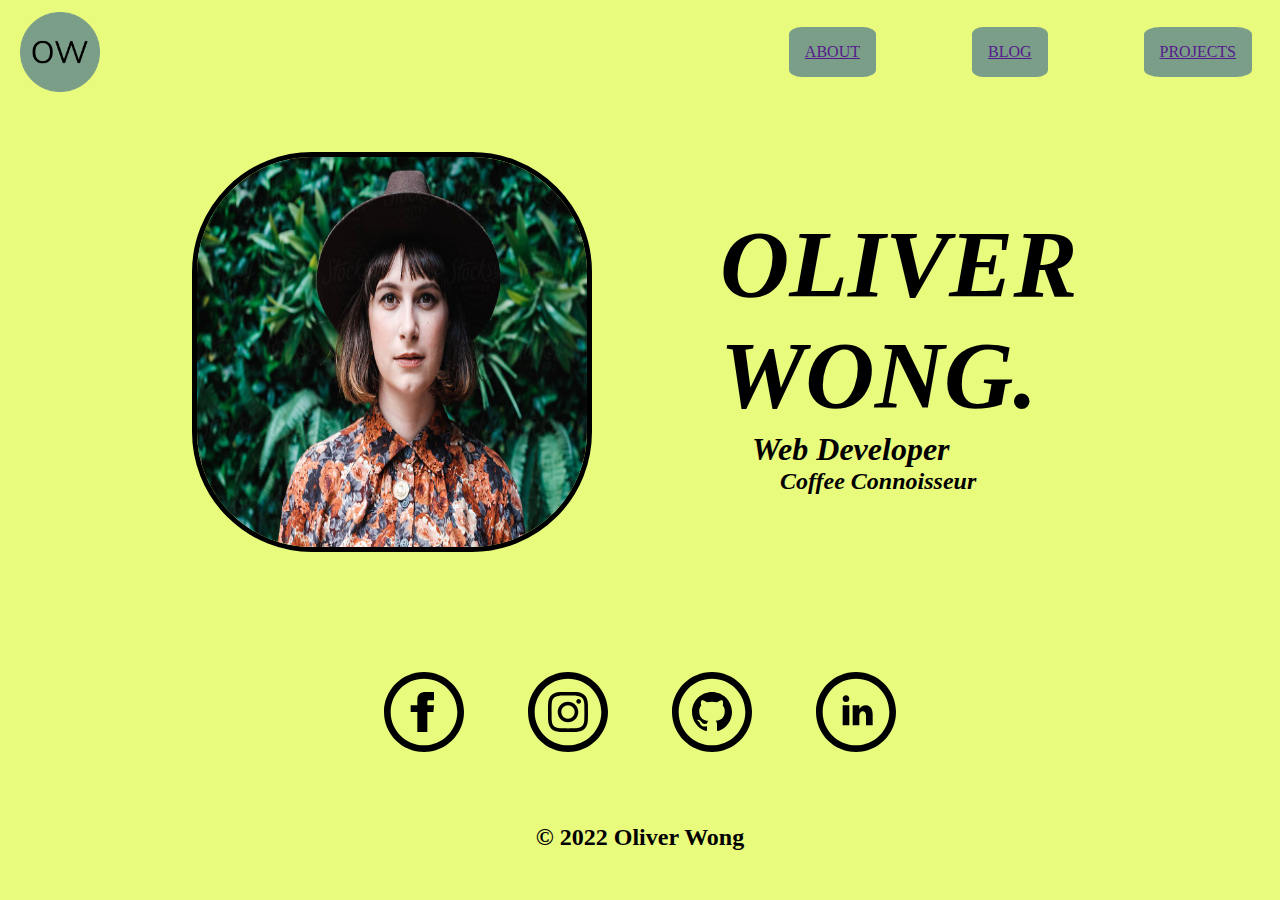
==== index.html @ 7cad3f9d "Initial Commit" ====
<!DOCTYPE html>
<html lang="en">
<head>
    <meta charset="UTF-8">
    <meta http-equiv="X-UA-Compatible" content="IE=edge">
    <meta name="viewport" content="width=device-width, initial-scale=1.0">
    <title>Oliver Wong</title>
    <link rel="stylesheet" href="./styling/style.css">
    
</head>
<body>
    <header class="header-nav">
        <div class="logocircle">
            <a href="#">
                <img class="logocircle" src="./images/logo.png" alt="logocircle">
            </a>
        </div>
        <nav class="nav">
            <ul id="navbar">
                <li>
                    <a href="">ABOUT</a>
                </li>
                <li>
                    <a href="">BLOG</a>
                </li>
                <li>
                    <a href="">PROJECTS</a>
                </li>
            </ul>
        </nav>
    </header>
    <main class="home-content">
        <img id="triangle-photo" src="./images/demo-portrait.jpg" alt="triangle-portrait"></img>
        <div class="titles">
            <h1>OLIVER WONG.</h1>
            <h2>Web Developer</h2>
            <h3>Coffee Connoisseur</h3>
        </div>
    </main>
    <nav class="social-links">
        <a href="https://facebook.com" target="_blank">
            <img src="/images/facebook.svg" alt="fb-logo">
        </a>
        <a href="https://instagram.com" target="_blank">
            <img src="/images/instagram.svg" alt="insta-logo">
        </a>
        <a href="https://github.com" target="_blank">
            <img src="/images/github.svg" alt="github-logo">
        </a>
        <a href="https://au.linkedin.com" target="_blank">
            <img src="./images/linkedin.svg" alt="linkedin-logo">
        </a>
    </nav>
    </article>
    <footer>
        <h4 id="copyright">&copy; 2022 Oliver Wong</h4>
    </footer>
</body>
</html>
---- styling/style.css ----
:root {
    --main-bg-color: #e9fb7d;
    --logo-bg-color: #7b9e89;
  }

* {
    box-sizing: border-box;
    margin: 0;
    padding: 0;
    background-color: var(--main-bg-color);
}

.logocircle {
    height: 5em;
    width: 5em;
}

.header-nav {
    display: flex;
    justify-content: space-between;
    align-items: center;
    padding: 0.75rem 1.25rem;
}

.nav ul {
    display: flex;
    justify-content: space-between;
    padding: 0.5em;
    gap: 6rem;
    list-style: none;
}

#navbar li {
    font-size: 1rem;
    display: block;
    background: var(--logo-bg-color);
    border-radius: 15%;
    text-align: center;
    padding: 1rem;
}

#navbar li a {
    background: var(--logo-bg-color);
}

.home-content {
    display: flex;
    align-items: center;
    justify-content: center;
}
#triangle-photo {
    display: flex;
    margin: 3em 8em 3em 12em;
    border: solid black 5px;
    width: 25em;
    height: 25em;
    border-radius: 30%;
}

.titles {
    display: flex;
    flex-direction: column;
    font-size: 1.5rem;
    font-style: italic;
}

.titles {
    font-size: 3rem;
}

.titles h2 {
    text-indent: 1em;
    font-size: 2rem;
}

.titles h3 {
    text-indent: 2.5em;
    font-size: 1.5rem;
}

.social-links {
    display: flex;
    align-items: center;
    justify-content: center;
    margin: 2.5em;
}

.social-links a {
    display: flex;
    height: 5em;
    width: 5em;
    margin: 2em;
}

#copyright {
    display: flex;
    justify-content: center;
    font-size: 1.5rem;
}
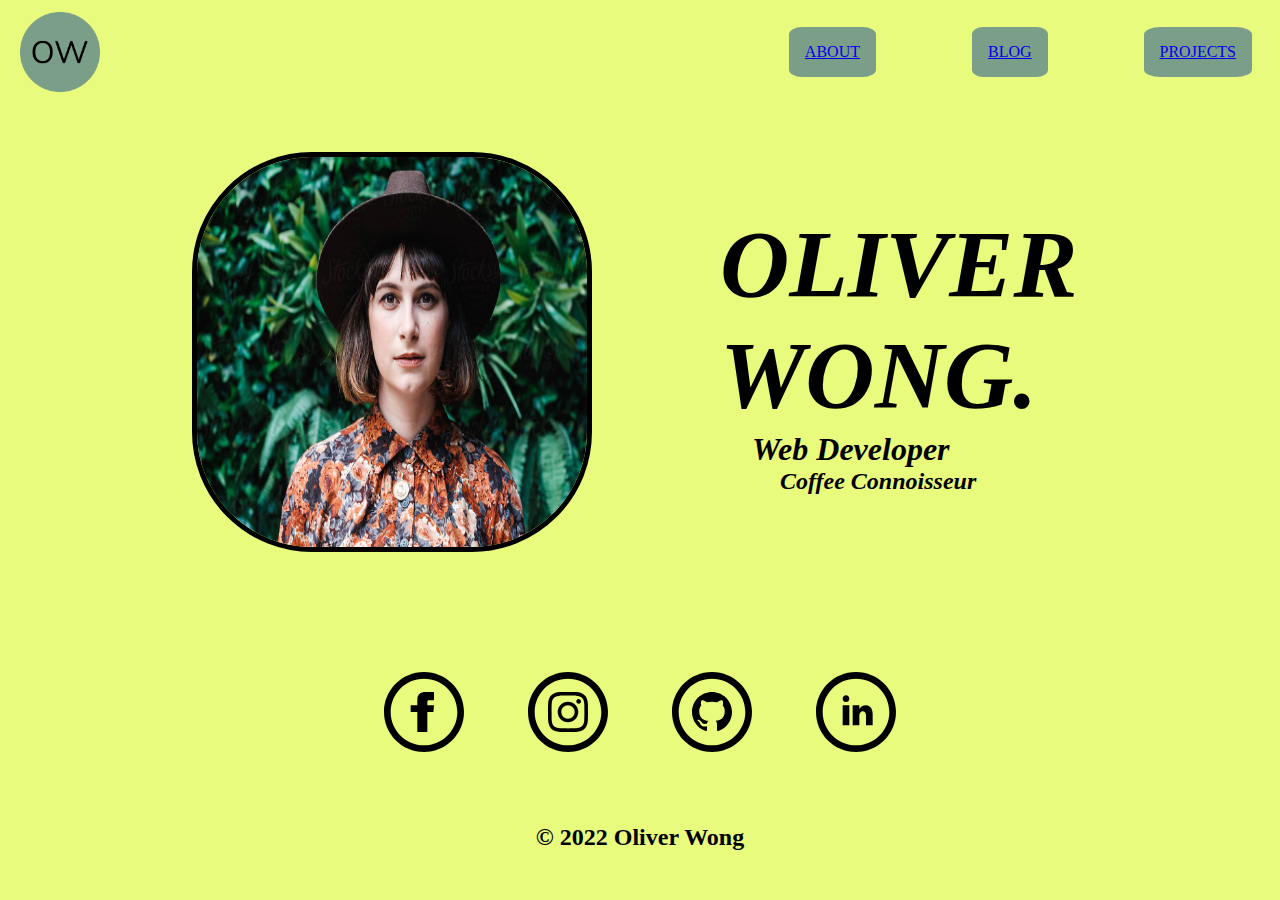
==== commit 047f8d21: "Add html links to nav bar" ====
--- a/index.html
+++ b/index.html
@@ -18,13 +18,13 @@
         <nav class="nav">
             <ul id="navbar">
                 <li>
-                    <a href="">ABOUT</a>
+                    <a href="./html/about.html">ABOUT</a>
                 </li>
                 <li>
-                    <a href="">BLOG</a>
+                    <a href="./html/blog.html">BLOG</a>
                 </li>
                 <li>
-                    <a href="">PROJECTS</a>
+                    <a href="./html/projects.html">PROJECTS</a>
                 </li>
             </ul>
         </nav>
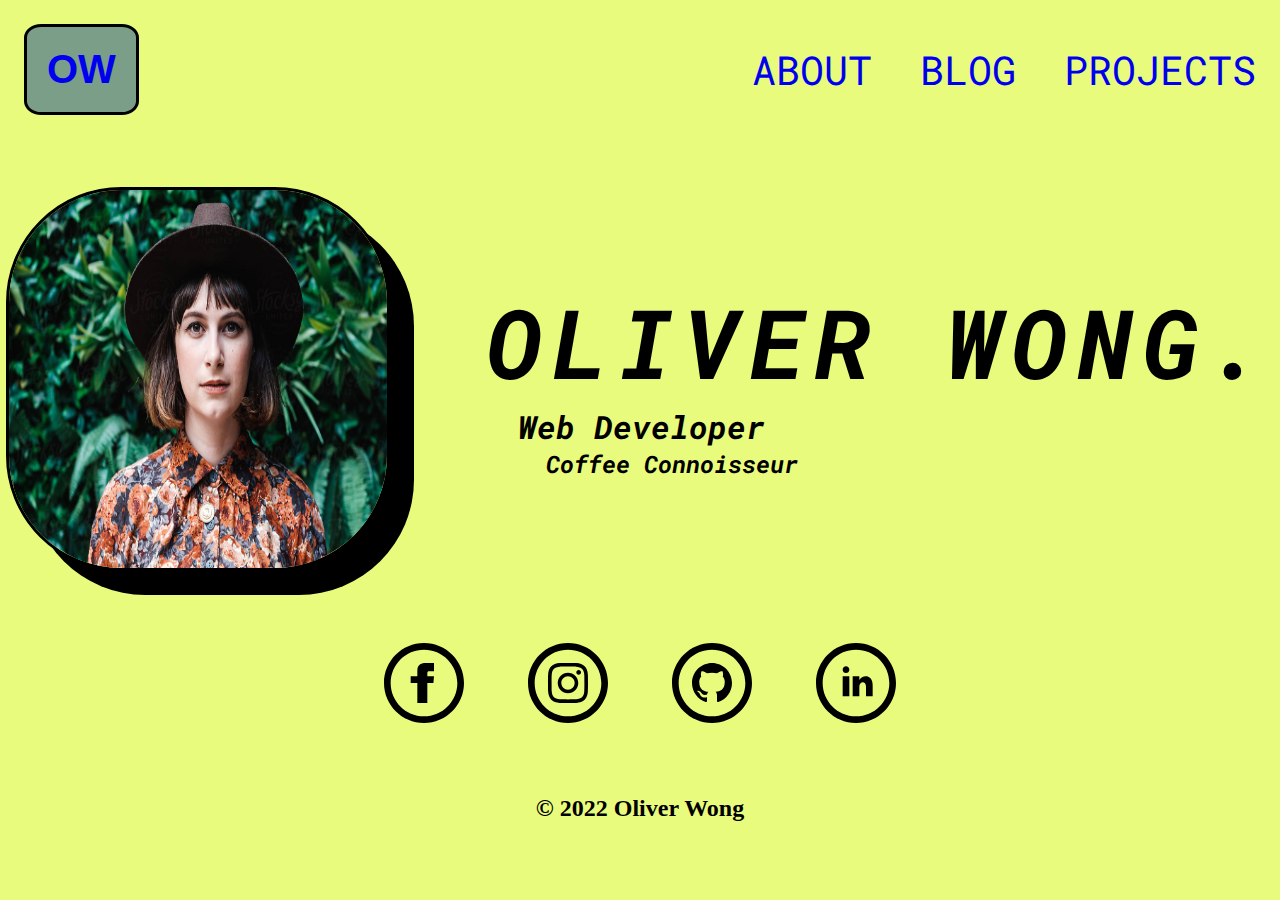
==== commit fe75d87d: "Font Add + Keyframes on index.html" ====
--- a/index.html
+++ b/index.html
@@ -4,37 +4,35 @@
     <meta charset="UTF-8">
     <meta http-equiv="X-UA-Compatible" content="IE=edge">
     <meta name="viewport" content="width=device-width, initial-scale=1.0">
-    <title>Oliver Wong</title>
+    <title>OLIVER WONG | HOME.</title>
     <link rel="stylesheet" href="./styling/style.css">
-    
+    <link rel="preconnect" href="https://fonts.googleapis.com">
+    <link rel="preconnect" href="https://fonts.gstatic.com" crossorigin>
+    <link href="https://fonts.googleapis.com/css2?family=Roboto+Mono&display=swap" rel="stylesheet">
 </head>
 <body>
     <header class="header-nav">
-        <div class="logocircle">
-            <a href="#">
-                <img class="logocircle" src="./images/logo.png" alt="logocircle">
-            </a>
-        </div>
-        <nav class="nav">
-            <ul id="navbar">
-                <li>
-                    <a href="./html/about.html">ABOUT</a>
-                </li>
-                <li>
-                    <a href="./html/blog.html">BLOG</a>
-                </li>
-                <li>
-                    <a href="./html/projects.html">PROJECTS</a>
-                </li>
-            </ul>
-        </nav>
+        <li id="logo">
+            <a href="#">OW</a>
+        </li>
+        <li>
+            <a href="./html/about.html">ABOUT</a>
+        </li>
+        <li>
+            <a href="./html/blog.html">BLOG</a>
+        </li>
+        <li>
+            <a href="./html/projects.html">PROJECTS</a>
+        </li>
     </header>
     <main class="home-content">
-        <img id="triangle-photo" src="./images/demo-portrait.jpg" alt="triangle-portrait"></img>
-        <div class="titles">
-            <h1>OLIVER WONG.</h1>
+        <div class="main">
+            <img id="profile-photo" src="./images/demo-portrait.jpg" alt="profile-portrait"></img>
+            <div id="titles">
+            <h1>OLIVER WONG<span>.</span></h1>
             <h2>Web Developer</h2>
             <h3>Coffee Connoisseur</h3>
+            </div>
         </div>
     </main>
     <nav class="social-links">
--- a/styling/style.css
+++ b/styling/style.css
@@ -10,72 +10,100 @@
     background-color: var(--main-bg-color);
 }
 
-.logocircle {
-    height: 5em;
-    width: 5em;
-}
-
 .header-nav {
     display: flex;
-    justify-content: space-between;
+    padding: 1.5rem 1.5rem;
+    list-style: none;
+    gap: 3rem;
+}
+
+.header-nav li {
+    font-size: 2.5rem;
+    display: flex;
+    text-align: center;
     align-items: center;
-    padding: 0.75rem 1.25rem;
-}
-
-.nav ul {
-    display: flex;
-    justify-content: space-between;
+    font-family: 'Roboto Mono', monospace, sans;
+}
+
+#logo {
+    margin-right: auto;
+    border: solid black 3px;
+    border-radius: 15%;
     padding: 0.5em;
-    gap: 6rem;
-    list-style: none;
-}
-
-#navbar li {
-    font-size: 1rem;
-    display: block;
+    font: black;
+    font-weight: 700;
     background: var(--logo-bg-color);
-    border-radius: 15%;
-    text-align: center;
-    padding: 1rem;
-}
-
-#navbar li a {
+    font-family: 'Franklin Gothic Medium', 'Arial Narrow', Arial, sans-serif;
+}
+
+#logo a {
     background: var(--logo-bg-color);
 }
 
+li a:visited {
+    text-decoration: none;
+    color: inherit;
+}
+
+li a:hover {
+    color: rgb(4, 161, 4);
+}
+
+a {
+    text-decoration: none;
+}
+
 .home-content {
     display: flex;
     align-items: center;
     justify-content: center;
 }
-#triangle-photo {
-    display: flex;
-    margin: 3em 8em 3em 12em;
-    border: solid black 5px;
-    width: 25em;
-    height: 25em;
-    border-radius: 30%;
-}
-
-.titles {
+
+
+.main {
+    display: flex;
+    flex-direction: row;
+    flex-wrap: wrap;
+    justify-content: center;
+    font-size: 3rem;
+    font-style: italic;
+    margin-top: 1em;
+    gap: 2em;
+}
+
+#titles {
     display: flex;
     flex-direction: column;
-    font-size: 1.5rem;
-    font-style: italic;
-}
-
-.titles {
-    font-size: 3rem;
-}
-
-.titles h2 {
+    justify-content: center;
+    font-family: 'Roboto Mono', monospace, sans;
+}
+
+h1 {
+    letter-spacing: 0.1em;
+}
+
+h1 span {
+    animation: dot-loading 1s infinite;
+    overflow: hidden;
+}
+
+#titles h2 {
     text-indent: 1em;
     font-size: 2rem;
 }
 
-.titles h3 {
+#titles h3 {
     text-indent: 2.5em;
     font-size: 1.5rem;
+}
+
+#profile-photo {
+    display: flex;
+    border: solid black 3px;
+    width: 8em;
+    height: 8em;
+    border-radius: 30%;
+    box-shadow: 0.5em 0.5em;
 }
 
 .social-links {
@@ -92,8 +120,88 @@
     margin: 2em;
 }
 
+.social-links a:hover {
+    border: solid .25em var(--main-bg-color);
+    border-radius: 50%;
+}
+
 #copyright {
     display: flex;
     justify-content: center;
     font-size: 1.5rem;
+    margin-bottom: 2rem;
+}
+
+@media only screen and (max-width: 480px) {
+    .header-nav {
+        flex-wrap: wrap;
+        flex-direction: column;
+        align-items: center;
+        border-bottom: solid black 1vh;
+    }
+
+    #logo {
+        margin-right: 0;
+    }
+
+    .main {
+        gap: 2rem;
+    }
+
+    #titles {
+        align-items: center;
+        text-align: center;
+    }
+
+    #titles h2 {
+        text-indent: 0;
+    }
+
+    #titles h3 {
+        text-indent: 0;
+    }
+    
+    .social-links a {
+        margin: 0.75em;
+    }
+}
+
+@media only screen and (min-width: 481px) and (max-width: 768px)  {
+    .header-nav {
+        flex-wrap: wrap;
+        flex-direction: column;
+        align-items: center;
+        border-bottom: solid black 1vh;
+    }
+
+    #logo {
+        margin-right: 0;
+    }
+
+    #titles {
+        align-items: center;
+        text-align: center;
+    }
+
+    #titles h2 {
+        text-indent: 0;
+    }
+
+    #titles h3 {
+        text-indent: 0;
+    }
+
+    .social-links a {
+        margin: 1.5em;
+    }
+    
+}
+
+@keyframes dot-loading {
+    from {
+        color:black;
+    }
+    to {
+        color:#e9fb7d;
+  }
 }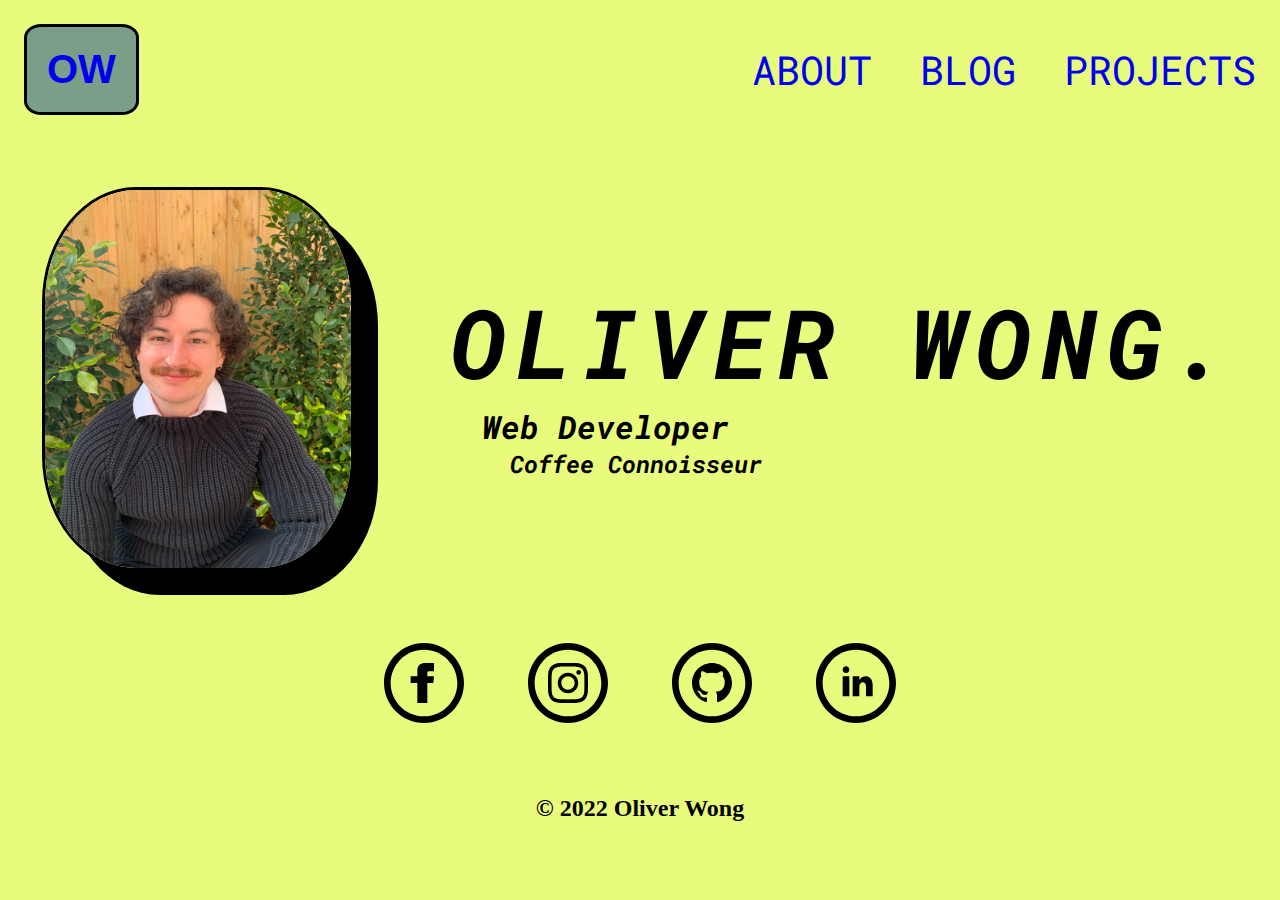
==== commit 44b9cad1: "Pictures Updated" ====
--- a/index.html
+++ b/index.html
@@ -27,7 +27,7 @@
     </header>
     <main class="home-content">
         <div class="main">
-            <img id="profile-photo" src="./images/demo-portrait.jpg" alt="profile-portrait"></img>
+            <img id="profile-photo" src="./images/Profile.jpg" alt="profile-portrait"></img>
             <div id="titles">
             <h1>OLIVER WONG<span>.</span></h1>
             <h2>Web Developer</h2>
--- a/styling/style.css
+++ b/styling/style.css
@@ -22,7 +22,7 @@
     display: flex;
     text-align: center;
     align-items: center;
-    font-family: 'Roboto Mono', monospace, sans;
+    font-family: 'Roboto Mono', monospace, sans-serif;
 }
 
 #logo {
@@ -100,7 +100,7 @@
 #profile-photo {
     display: flex;
     border: solid black 3px;
-    width: 8em;
+    width: 6.5em;
     height: 8em;
     border-radius: 30%;
     box-shadow: 0.5em 0.5em;
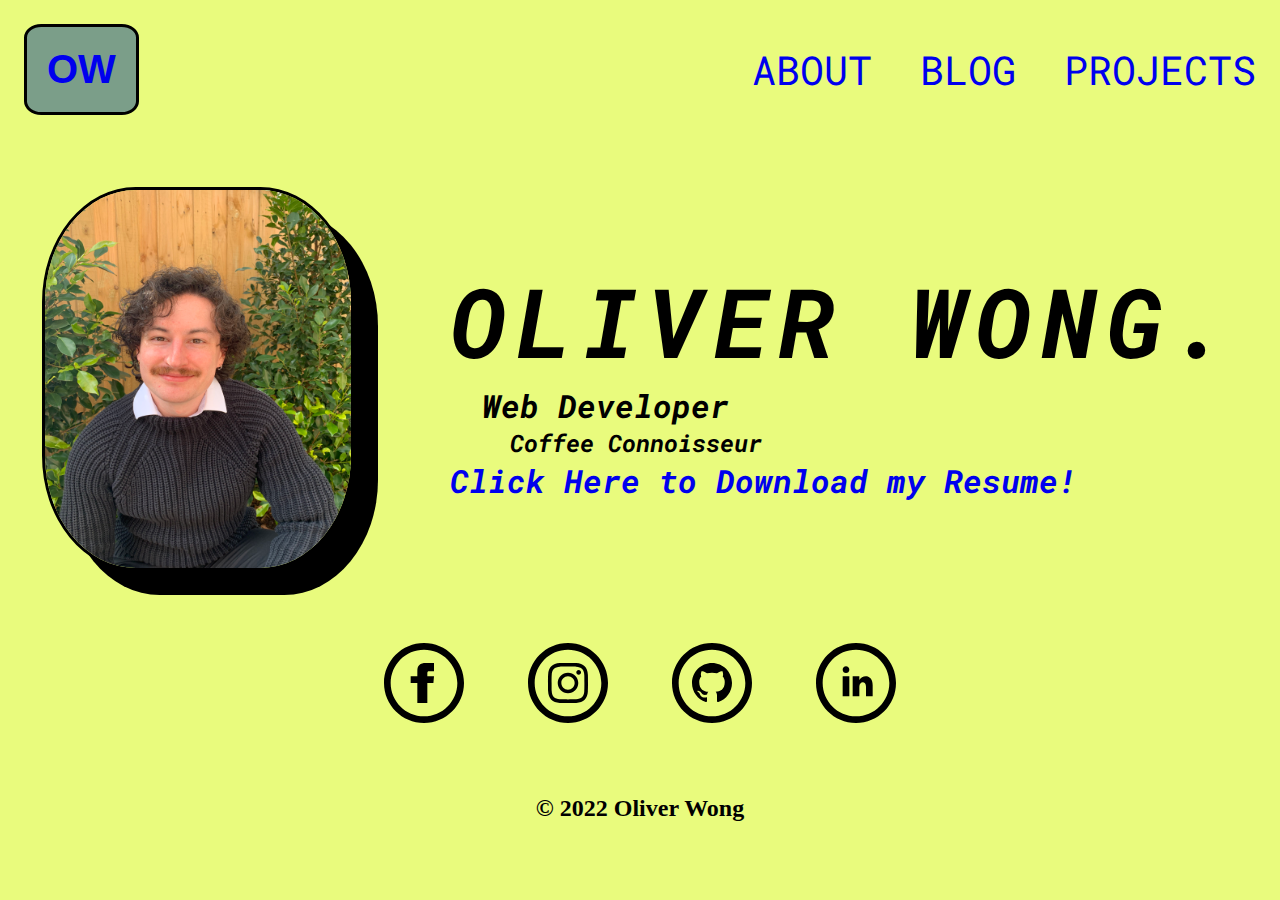
==== commit 1c48dfa0: "Fake Resume Add" ====
--- a/index.html
+++ b/index.html
@@ -26,14 +26,15 @@
         </li>
     </header>
     <main class="home-content">
-        <div class="main">
+        <section class="main">
             <img id="profile-photo" src="./images/Profile.jpg" alt="profile-portrait"></img>
             <div id="titles">
             <h1>OLIVER WONG<span>.</span></h1>
             <h2>Web Developer</h2>
             <h3>Coffee Connoisseur</h3>
+            <a href="/images/resume_001.docx" download><h6>Click Here to Download my Resume!</h6></a>
             </div>
-        </div>
+        </section>
     </main>
     <nav class="social-links">
         <a href="https://facebook.com" target="_blank">
--- a/styling/style.css
+++ b/styling/style.css
@@ -106,6 +106,14 @@
     box-shadow: 0.5em 0.5em;
 }
 
+h6 {
+    text-decoration: none;
+}
+
+h6:visited {
+    color: inherit;
+}
+
 .social-links {
     display: flex;
     align-items: center;
